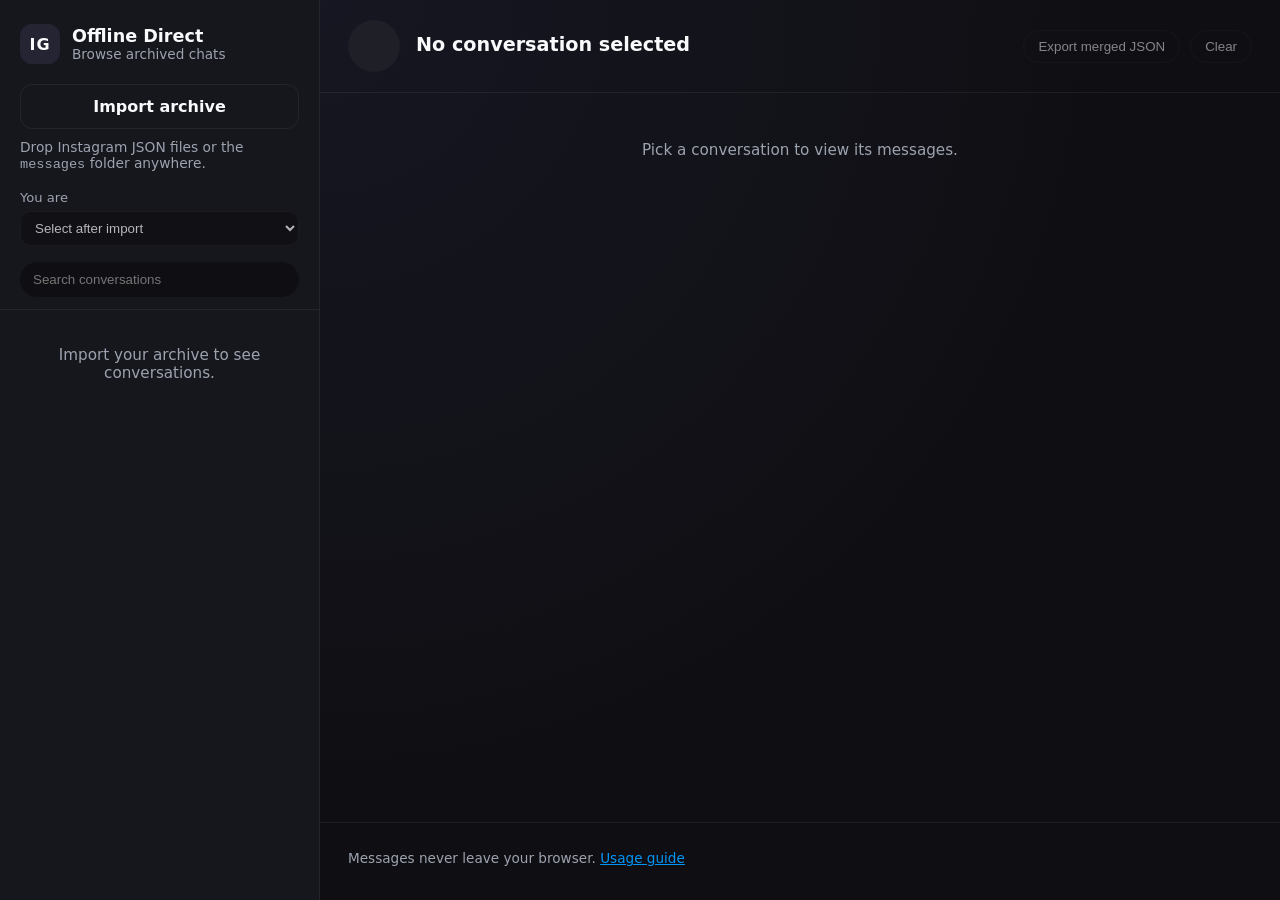
==== index.html @ 127dd8b0 "first commit" ====
<!DOCTYPE html>
<html lang="en">
<head>
  <meta charset="UTF-8">
  <meta name="viewport" content="width=device-width, initial-scale=1.0">
  <title>IGoffline Archive Browser</title>
  <link rel="stylesheet" href="styles.css">
</head>
<body>
  <div class="app-shell">
    <aside class="sidebar" id="sidebar">
      <div class="sidebar-header">
        <div class="brand">
          <span class="brand-badge">IG</span>
          <div class="brand-info">
            <span class="brand-name">Offline Direct</span>
            <span class="brand-sub">Browse archived chats</span>
          </div>
        </div>
        <label class="import-button">
          <input type="file" id="fileInput" multiple webkitdirectory>
          Import archive
        </label>
        <p class="import-hint">Drop Instagram JSON files or the <code>messages</code> folder anywhere.</p>
        <div class="identity-picker">
          <label for="identitySelect">You are</label>
          <select id="identitySelect" disabled>
            <option value="" selected hidden>Select after import</option>
          </select>
        </div>
        <div class="thread-search">
          <input type="search" id="threadSearchInput" placeholder="Search conversations" disabled>
        </div>
      </div>
      <div class="thread-list" id="threadList" aria-label="Conversation list">
        <div class="empty-state">Import your archive to see conversations.</div>
      </div>
    </aside>

    <section class="conversation-panel">
      <header class="conversation-header" id="conversationHeader">
        <div class="conversation-meta">
          <div class="avatar" id="conversationAvatar" aria-hidden="true"></div>
          <div>
            <h2 id="conversationTitle">No conversation selected</h2>
            <p id="conversationParticipants"></p>
          </div>
        </div>
        <div class="conversation-actions">
          <button id="exportButton" class="ghost-button" disabled>Export merged JSON</button>
          <button id="clearButton" class="ghost-button" disabled>Clear</button>
        </div>
      </header>

      <div class="message-list" id="messageList" aria-live="polite">
        <div class="empty-state">Pick a conversation to view its messages.</div>
      </div>

      <footer class="conversation-footer">
        <p>
          Messages never leave your browser. <a href="README.html" target="_blank" rel="noopener">Usage guide</a>
        </p>
      </footer>
    </section>
  </div>

  <div class="drop-overlay" id="dropOverlay">Drop files to import</div>

  <script type="module" src="src/app.js"></script>
</body>
</html>
---- styles.css ----
:root {
  color-scheme: dark light;
  --bg: #0f0f13;
  --bg-elevated: #16161d;
  --bg-hover: #1f1f28;
  --bg-selected: #242433;
  --bg-outgoing: linear-gradient(135deg, #1b68ff, #9747ff);
  --bg-incoming: #262636;
  --border: rgba(255, 255, 255, 0.06);
  --text-primary: #f9fafb;
  --text-secondary: #9ca3af;
  --accent: #0095f6;
  --danger: #ff4d67;
  --radius: 16px;
  font-family: 'Inter', 'Segoe UI', system-ui, -apple-system, BlinkMacSystemFont, sans-serif;
}

* {
  box-sizing: border-box;
}

body {
  margin: 0;
  background: var(--bg);
  color: var(--text-primary);
  min-height: 100vh;
}

a {
  color: var(--accent);
}

.app-shell {
  display: flex;
  min-height: 100vh;
  max-height: 100vh;
  overflow: hidden;
}

.sidebar {
  width: clamp(320px, 25vw, 380px);
  background: var(--bg-elevated);
  border-right: 1px solid var(--border);
  display: flex;
  flex-direction: column;
}

.sidebar-header {
  padding: 24px 20px 12px;
  border-bottom: 1px solid var(--border);
}

.brand {
  display: flex;
  align-items: center;
  gap: 12px;
  margin-bottom: 20px;
}

.brand-badge {
  display: inline-flex;
  align-items: center;
  justify-content: center;
  width: 40px;
  height: 40px;
  border-radius: 12px;
  background: var(--bg-selected);
  font-weight: 700;
  letter-spacing: 0.06em;
}

.brand-info {
  display: flex;
  flex-direction: column;
}

.brand-name {
  font-weight: 700;
  font-size: 1.1rem;
}

.brand-sub {
  font-size: 0.85rem;
  color: var(--text-secondary);
}

.import-button {
  display: inline-flex;
  align-items: center;
  justify-content: center;
  gap: 10px;
  width: 100%;
  padding: 12px 14px;
  border-radius: 12px;
  border: 1px solid var(--border);
  background: transparent;
  color: var(--text-primary);
  cursor: pointer;
  transition: background 0.2s ease, border-color 0.2s ease;
  font-weight: 600;
}

.import-button:hover {
  background: var(--bg-hover);
  border-color: rgba(255, 255, 255, 0.12);
}

.import-button input[type='file'] {
  display: none;
}

.import-hint {
  margin: 10px 0 18px;
  color: var(--text-secondary);
  font-size: 0.86rem;
}

.identity-picker {
  display: flex;
  flex-direction: column;
  gap: 6px;
  margin-bottom: 16px;
}

.identity-picker label {
  font-size: 0.82rem;
  color: var(--text-secondary);
}

.identity-picker select {
  background: var(--bg);
  border: 1px solid var(--border);
  border-radius: 10px;
  padding: 8px 10px;
  color: inherit;
}

.thread-search input[type='search'] {
  width: 100%;
  padding: 9px 12px;
  border-radius: 999px;
  border: 1px solid transparent;
  background: var(--bg);
  color: inherit;
  transition: border-color 0.2s ease;
}

.thread-search input[type='search']:focus {
  outline: none;
  border-color: var(--accent);
}

.thread-list {
  flex: 1;
  overflow-y: auto;
  padding: 12px 0;
}

.empty-state {
  padding: 24px;
  text-align: center;
  color: var(--text-secondary);
  font-size: 0.95rem;
}

.thread-item {
  display: flex;
  gap: 12px;
  padding: 12px 20px;
  cursor: pointer;
  transition: background 0.2s ease;
  width: 100%;
  border: none;
  background: transparent;
  color: inherit;
  text-align: left;
  font: inherit;
}

.thread-item:hover {
  background: var(--bg-hover);
}

.thread-item.active {
  background: var(--bg-selected);
}

.thread-avatar {
  width: 48px;
  height: 48px;
  border-radius: 50%;
  background: var(--bg-hover);
  flex-shrink: 0;
  display: flex;
  align-items: center;
  justify-content: center;
  font-weight: 600;
}

.thread-info {
  display: flex;
  flex-direction: column;
  gap: 3px;
  min-width: 0;
}

.thread-title {
  font-weight: 600;
  font-size: 0.98rem;
  display: flex;
  justify-content: space-between;
  align-items: center;
}

.thread-preview {
  font-size: 0.85rem;
  color: var(--text-secondary);
  white-space: nowrap;
  overflow: hidden;
  text-overflow: ellipsis;
}

.thread-time {
  font-size: 0.78rem;
  color: var(--text-secondary);
  margin-left: 8px;
  flex-shrink: 0;
}

.conversation-panel {
  flex: 1;
  display: flex;
  flex-direction: column;
  background: radial-gradient(circle at top left, rgba(45, 45, 80, 0.25), transparent 60%), var(--bg);
}

.conversation-header {
  padding: 20px 28px;
  border-bottom: 1px solid var(--border);
  display: flex;
  justify-content: space-between;
  align-items: center;
  gap: 16px;
}

.conversation-meta {
  display: flex;
  align-items: center;
  gap: 16px;
}

.avatar {
  width: 52px;
  height: 52px;
  border-radius: 50%;
  background: var(--bg-hover);
  display: flex;
  align-items: center;
  justify-content: center;
  font-weight: 700;
  font-size: 1rem;
}

#conversationTitle {
  margin: 0;
  font-size: 1.2rem;
}

#conversationParticipants {
  margin: 4px 0 0;
  color: var(--text-secondary);
  font-size: 0.85rem;
  max-width: clamp(200px, 30vw, 420px);
}

.conversation-actions {
  display: flex;
  gap: 10px;
}

.ghost-button {
  padding: 8px 14px;
  border-radius: 999px;
  border: 1px solid var(--border);
  background: transparent;
  color: inherit;
  cursor: pointer;
  transition: border-color 0.2s ease, background 0.2s ease;
}

.ghost-button:hover:not(:disabled) {
  background: var(--bg-hover);
  border-color: rgba(255, 255, 255, 0.15);
}

.ghost-button:disabled {
  opacity: 0.5;
  cursor: not-allowed;
}

.message-list {
  flex: 1;
  overflow-y: auto;
  padding: 24px clamp(18px, 4vw, 48px);
  display: flex;
  flex-direction: column;
  gap: 16px;
  position: relative;
}

.message-group {
  display: flex;
  flex-direction: column;
  gap: 4px;
}

.message-meta {
  display: flex;
  align-items: center;
  gap: 8px;
  color: var(--text-secondary);
  font-size: 0.78rem;
  margin-bottom: 2px;
}

.message-bubble {
  max-width: min(68%, 560px);
  padding: 12px 16px;
  border-radius: 18px;
  background: var(--bg-incoming);
  color: var(--text-primary);
  line-height: 1.45;
  position: relative;
  word-break: break-word;
}

.message-bubble.outgoing {
  align-self: flex-end;
  background: var(--bg-outgoing);
}

.message-bubble.outgoing .timestamp {
  align-self: flex-end;
}

.message-bubble + .message-bubble {
  margin-top: 4px;
}

.message-text + .message-attachment {
  margin-top: 8px;
}

.message-attachment {
  display: flex;
  align-items: center;
  gap: 10px;
  padding: 10px 12px;
  background: rgba(255, 255, 255, 0.04);
  border-radius: 12px;
  font-size: 0.85rem;
}

.message-bubble.outgoing .message-attachment {
  background: rgba(255, 255, 255, 0.12);
}

.message-attachment strong {
  font-size: 0.82rem;
}

.reaction-row {
  display: inline-flex;
  gap: 6px;
  margin-top: 6px;
  background: rgba(0, 0, 0, 0.25);
  border-radius: 999px;
  padding: 2px 8px;
  font-size: 0.75rem;
}

.date-divider {
  align-self: center;
  padding: 6px 14px;
  border-radius: 999px;
  background: rgba(255, 255, 255, 0.06);
  color: var(--text-secondary);
  font-size: 0.75rem;
  margin: 18px 0;
}

.action-message {
  background: rgba(255, 255, 255, 0.04);
  color: var(--text-secondary);
  font-size: 0.78rem;
}

.conversation-footer {
  padding: 14px 28px 20px;
  border-top: 1px solid var(--border);
  font-size: 0.85rem;
  color: var(--text-secondary);
}

.drop-overlay {
  position: fixed;
  inset: 0;
  display: none;
  align-items: center;
  justify-content: center;
  background: rgba(0, 0, 0, 0.6);
  color: white;
  font-size: 1.4rem;
  letter-spacing: 0.04em;
  z-index: 10;
}

.drop-overlay.active {
  display: flex;
}

code {
  font-family: 'SFMono-Regular', Consolas, 'Liberation Mono', Menlo, monospace;
  font-size: 0.85rem;
}

@media (max-width: 960px) {
  .app-shell {
    flex-direction: column;
  }

  .sidebar {
    width: 100%;
    max-height: 50vh;
  }

  .conversation-panel {
    max-height: 50vh;
  }
}
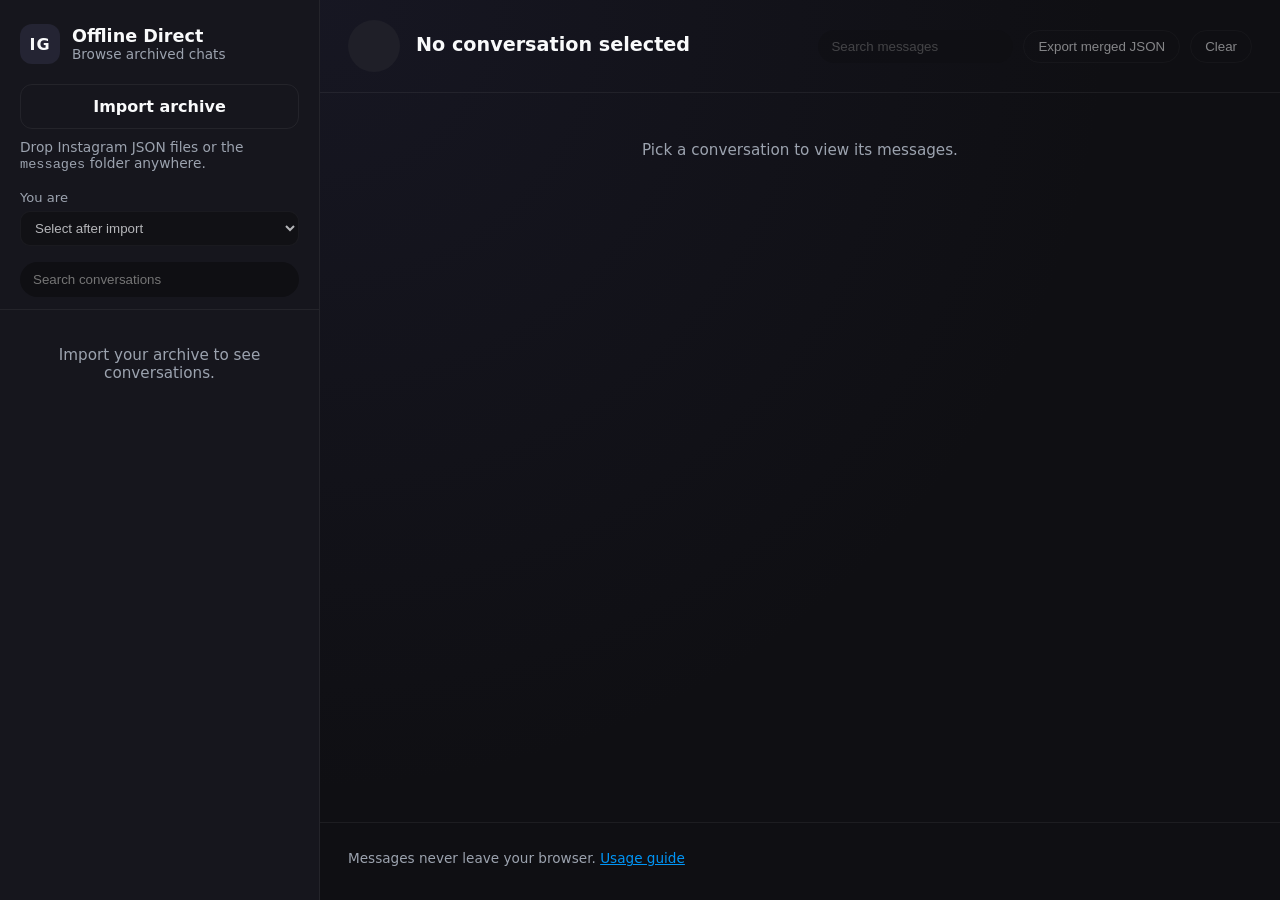
==== commit f562fa0f: "added searching messages feature" ====
--- a/index.html
+++ b/index.html
@@ -47,6 +47,9 @@
           </div>
         </div>
         <div class="conversation-actions">
+          <div class="message-search">
+            <input type="search" id="messageSearchInput" placeholder="Search messages" disabled>
+          </div>
           <button id="exportButton" class="ghost-button" disabled>Export merged JSON</button>
           <button id="clearButton" class="ghost-button" disabled>Clear</button>
         </div>
--- a/styles.css
+++ b/styles.css
@@ -275,9 +275,37 @@
 
 .conversation-actions {
   display: flex;
+  align-items: center;
   gap: 10px;
-}
-
+  flex-wrap: wrap;
+  justify-content: flex-end;
+}
+
+.message-search {
+  flex: 1;
+  max-width: clamp(180px, 28vw, 320px);
+  min-width: 160px;
+}
+
+.message-search input[type='search'] {
+  width: 100%;
+  padding: 8px 12px;
+  border-radius: 999px;
+  border: 1px solid transparent;
+  background: var(--bg);
+  color: inherit;
+  transition: border-color 0.2s ease;
+}
+
+.message-search input[type='search']:focus {
+  outline: none;
+  border-color: var(--accent);
+}
+
+.message-search input[type='search']:disabled {
+  opacity: 0.5;
+  cursor: not-allowed;
+}
 .ghost-button {
   padding: 8px 14px;
   border-radius: 999px;
@@ -312,6 +340,11 @@
   display: flex;
   flex-direction: column;
   gap: 4px;
+  scroll-margin-top: 96px;
+}
+
+.action-wrapper {
+  scroll-margin-top: 96px;
 }
 
 .message-meta {
@@ -321,6 +354,39 @@
   color: var(--text-secondary);
   font-size: 0.78rem;
   margin-bottom: 2px;
+  flex-wrap: wrap;
+}
+
+.message-meta-text {
+  margin-right: auto;
+}
+
+.jump-button {
+  margin-left: auto;
+  padding: 4px 10px;
+  border-radius: 999px;
+  border: 1px solid var(--border);
+  background: transparent;
+  color: var(--text-secondary);
+  font-size: 0.72rem;
+  font-weight: 600;
+  cursor: pointer;
+  transition: border-color 0.2s ease, color 0.2s ease, background 0.2s ease;
+}
+
+.jump-button:hover {
+  border-color: var(--accent);
+  color: var(--text-primary);
+  background: rgba(0, 149, 246, 0.1);
+}
+
+.jump-button:focus-visible {
+  outline: 2px solid var(--accent);
+  outline-offset: 2px;
+}
+
+.action-controls {
+  justify-content: flex-end;
 }
 
 .message-bubble {
@@ -387,12 +453,21 @@
   color: var(--text-secondary);
   font-size: 0.75rem;
   margin: 18px 0;
+  transition: box-shadow 0.2s ease;
 }
 
 .action-message {
   background: rgba(255, 255, 255, 0.04);
   color: var(--text-secondary);
   font-size: 0.78rem;
+}
+
+.message-group.message-focus .message-bubble {
+  box-shadow: 0 0 0 2px rgba(0, 149, 246, 0.35);
+}
+
+.action-wrapper.message-focus .date-divider {
+  box-shadow: 0 0 0 2px rgba(0, 149, 246, 0.35);
 }
 
 .conversation-footer {
